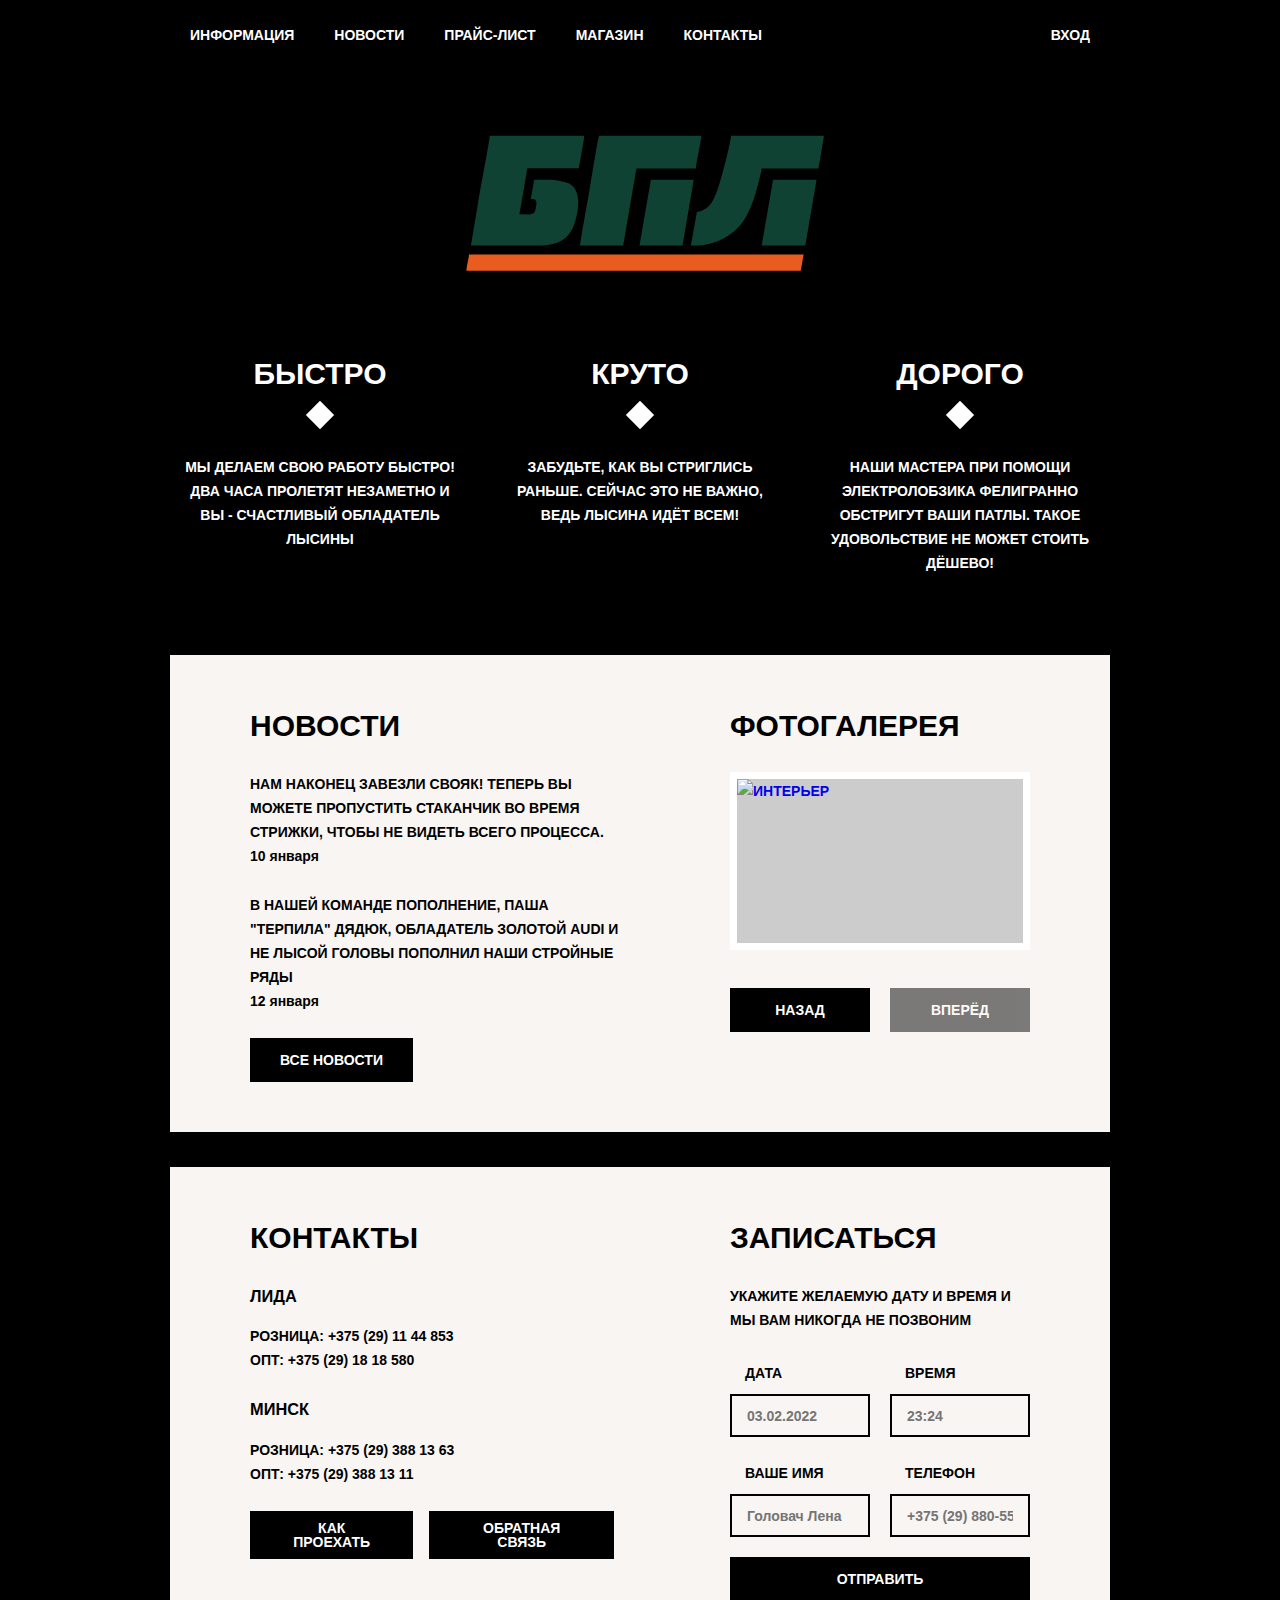
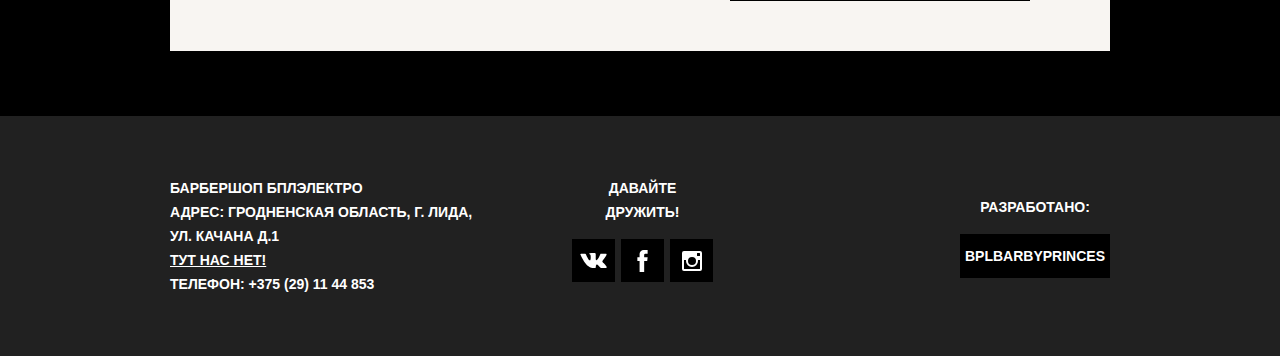
==== desktop/index.html @ 1f2874ce "Немного доделал адаптивное меню" ====
<!DOCTYPE html>
<html lang="en">
<head>
    <meta charset="UTF-8">
    <meta name="viewport" content="width=device-width, initial-scale=1, maximum-scale=1">
    <title>Барбершоп "БПЛэлектро"</title>
    <link rel="stylesheet" href="css/style.css">
</head>
<body>
  <header class="main-header">
   <nav class="main-navigation">
       <a class="main-header-logo">
           <img src="img/bpl_logo.svg" alt="Логотип барбершопа БПЛэлектро">
       </a>
       <div class="main-navigation-wrapper">
           <div class="container">
            <ul class="site-navigation">
           <li><a href="info.html">Информация</a></li>
           <li><a href="news.html">Новости</a></li>
           <li><a href="price.html">Прайс-лист</a></li>
           <li><a href="catalog.html">Магазин</a></li>
           <li><a href="contacts.html">Контакты</a></li>
       </ul>
            <ul class="user-navigation">
           <li class="login-link">
               <a class="login__link" href="login.html">Вход</a>
           </li>
       </ul>
           </div>
       </div>
   </nav>
  </header>
  <main class="container">

      <h1 class="visually-hidden">Барбершоп БПЛэлектро</h1>

      <section class="features">
          <h2 class="visually-hidden">Преимущества</h2>
          <ul   class="features-list">
              <li   class="feature-item">
                  <h3>Быстро</h3>
                  <p>Мы делаем свою работу быстро! Два часа пролетят незаметно и вы - счастливый обладатель
                  лысины</p>
              </li>
              <li class="feature-item">
                  <h3>Круто</h3>
                  <p>Забудьте, как вы стриглись раньше. Сейчас это не важно, ведь лысина идёт всем!</p>
              </li>
              <li class="feature-item">
                  <h3>Дорого</h3>
                  <p>Наши мастера при помощи электролобзика фелигранно обстригут ваши патлы.
                  Такое удовольствие не может стоить дёшево!</p>
              </li>
          </ul>
      </section>
      <div class="index-columns">
      <section class="news">
          <h2>Новости</h2>
          <ul class="news-list">
              <li class="news-item">
                 <p>Нам наконец завезли Свояк! Теперь вы можете пропустить стаканчик во
                  время стрижки, чтобы не видеть всего процесса.</p>
                  <time datetime="2022-01-10">10 января</time>
              </li>
              <li class="news-item">
                  <p>В нашей команде пополнение, Паша "Терпила" Дядюк, обладатель золотой Audi
                  и не лысой головы пополнил наши стройные ряды</p>
                  <time datetime="2022-01-12">12 января</time>
              </li>
          </ul>
          <a class="button" href="news.html">Все новости</a>
      </section>
      <section class="gallery">
          <h2>Фотогалерея</h2>
          <div class="gallery-container">
          <figure class="gallery-content">
              <a href="#"><img src="img/studio.jpg" width="286" height="164" alt="Интерьер"></a>
          </figure>
          <button class="button gallery-button gallery-button-back">Назад</button>
          <button class="button gallery-button gallery-button-next" disabled>Вперёд</button>
          </div>
      </section>
      </div>
      <div class="index-columns">
      <section class="contacts">
          <h2>Контакты</h2>
          <p>
          <h3>Лида</h3>
              Розница: +375 (29) 11 44 853<br>
              Опт: +375 (29) 18 18 580
          </p>
          <p>
          <h3>Минск</h3>
              Розница: +375 (29) 388 13 63<br>
              Опт: +375 (29) 388 13 11
          </p>
          <div class="contacts__buttons">
          <a class="button map-popup-button" href="map.html">Как проехать</a>
          <a class="button" href="contacts.html">Обратная связь</a>
          </div>
      </section>
      <section class="appointment">
          <h2>Записаться</h2>
          <p class="appointment-info">Укажите желаемую дату и время и мы вам никогда не позвоним</p>
          <form class="appointment-form" action="https://echo.bplelektro.by" method="post">
              <p class="appointment-item">
                  <label for="appointment-date">Дата</label>
                  <input id="appointment-date" type="text" name="date" value="" placeholder="03.02.2022">
              </p>
              <p class="appointment-item">
                  <label for="appointment-time">Время</label>
                  <input id="appointment-time" type="text" name="time" value="" placeholder="23:24">
              </p>
              <p class="appointment-item">
                  <label for="appointment-name">Ваше имя</label>
                  <input id="appointment-name" type="text" name="name" value="" placeholder="Головач Лена">
              </p>
              <p class="appointment-item">
                  <label for="appointment-phone">Телефон</label>
                  <input id="appointment-phone" type="tel" name="phone" value="" placeholder="+375 (29) 880-55-53">
              </p>
              <button class="button" type="submit">Отправить</button>
          </form>
      </section>
      </div>
  </main>
  <footer class="main-footer">
      <div class="container">
        <p class="footer-contacts">
          Барбершоп БПЛэлектро
          <br> Адрес: Гродненская область, г. Лида, ул. Качана д.1
          <br>
          <a href="map.html">Тут нас нет!</a>
          <br> Телефон: +375 (29) 11 44 853
      </p>
        <div class="footer-social">
          <b>Давайте дружить!</b>
          <ul>
              <li>
                  <a class="social-button" href="#">
                      <span class="visually-hidden">Вконтакте</span>
                      <svg xmlns="http://www.w3.org/2000/svg" width="27" height="15" viewBox="0 0 26.14 14.91">
                          <path d="M26 13.47l-.09-.17a13.55 13.55 0 0 0-2.6-3q-.87-.83-1.1-1.12A1 1 0 0 1 22 8a10.27 10.27 0 0 1 1.22-1.78l.88-1.16q2.35-3.13 2-4L26 .94a.8.8 0 0 0-.4-.22 2.14 2.14 0 0 0-.87 0h-3.92a.51.51 0 0 0-.27 0h-.3a.6.6 0 0 0-.15.14.93.93 0 0 0-.14.24 22.22 22.22 0 0 1-1.46 3.06q-.5.84-.93 1.46a7 7 0 0 1-.71.91 4.94 4.94 0 0 1-.52.47q-.23.18-.35.15l-.23-.05a.9.9 0 0 1-.31-.33 1.49 1.49 0 0 1-.16-.53v-.55-.65-.57-1.12-1-.75a3.14 3.14 0 0 0 0-.62 2.12 2.12 0 0 0-.14-.44.73.73 0 0 0-.28-.33 1.57 1.57 0 0 0-.46-.18A9 9 0 0 0 12.57 0a8.93 8.93 0 0 0-3.25.33 1.83 1.83 0 0 0-.52.41q-.25.3-.07.33a1.67 1.67 0 0 1 1.16.59l.08.16a2.6 2.6 0 0 1 .19.63 6.32 6.32 0 0 1 .12 1 10.59 10.59 0 0 1 0 1.7q-.07.71-.13 1.1a2.21 2.21 0 0 1-.18.64 2.69 2.69 0 0 1-.16.3l-.07.07a1 1 0 0 1-.37.07.86.86 0 0 1-.46-.19 3.27 3.27 0 0 1-.56-.52 7 7 0 0 1-.66-.93q-.37-.6-.76-1.42l-.22-.39q-.2-.38-.56-1.11t-.62-1.43A.9.9 0 0 0 5.2.9h-.07a.93.93 0 0 0-.22-.16A1.44 1.44 0 0 0 4.6.65L.87.68A1 1 0 0 0 .1.94L0 1a.44.44 0 0 0 0 .22 1.08 1.08 0 0 0 .08.37Q.9 3.53 1.86 5.31t1.66 2.87Q4.23 9.27 5 10.24t1 1.24l.37.41.34.33a8.06 8.06 0 0 0 1 .78 16.34 16.34 0 0 0 1.4.9 7.6 7.6 0 0 0 1.79.72 6.19 6.19 0 0 0 2 .22h1.57a1.08 1.08 0 0 0 .72-.3l.05-.07a.9.9 0 0 0 .1-.25 1.38 1.38 0 0 0 0-.37 4.48 4.48 0 0 1 .09-1.05 2.77 2.77 0 0 1 .23-.71 1.74 1.74 0 0 1 .29-.4 1.19 1.19 0 0 1 .23-.2h.11a.86.86 0 0 1 .77.21 4.52 4.52 0 0 1 .83.79q.39.47.93 1.05a6.41 6.41 0 0 0 1 .87l.27.16a3.31 3.31 0 0 0 .71.3 1.53 1.53 0 0 0 .76.07l3.48-.05a1.58 1.58 0 0 0 .8-.17.68.68 0 0 0 .34-.37 1.06 1.06 0 0 0 0-.46 1.71 1.71 0 0 0-.1-.36z"
                                fill="#fff" />
                      </svg>
                  </a>
              </li>
              <li>
                  <a class="social-button" href="#">
                      <span class="visually-hidden">Фейсбук</span>
                      <svg xmlns="http://www.w3.org/2000/svg" width="19" height="22" viewBox="0 0 10.15 21.74">
                          <path d="M3.34 1.12A4.77 4.77 0 0 1 6.53 0h3.61v3.81H7.81a1.07 1.07 0 0 0-1.09.83v2.55h3.42c-.08 1.23-.24 2.45-.41 3.67h-3v10.87H2.21V10.86H0V7.21h2.19V3.66a3.83 3.83 0 0 1 1.15-2.54z"
                                fill="#fff" />
                      </svg>
                  </a>
              </li>
              <li>
                  <a class="social-button" href="#">
                      <span class="visually-hidden">Инстаграм</span>
                      <svg xmlns="http://www.w3.org/2000/svg" width="20" height="20" viewBox="0 0 20 20">
                          <path d="M18 0H2a2 2 0 0 0-2 2v16a2 2 0 0 0 2 2h16a2 2 0 0 0 2-2V2a2 2 0 0 0-2-2zm-8 6a4 4 0 1 1-4 4 4 4 0 0 1 4-4zM2.5 18a.47.47 0 0 1-.5-.5V9h2.1a3.4 3.4 0 0 0-.1 1 6 6 0 1 0 12 0 3.4 3.4 0 0 0-.1-1H18v8.5a.47.47 0 0 1-.5.5zM18 4.5a.47.47 0 0 1-.5.5h-2a.47.47 0 0 1-.5-.5v-2a.47.47 0 0 1 .5-.5h2a.47.47 0 0 1 .5.5z"
                                fill="#fff" />
                      </svg>
                  </a>
              </li>
          </ul>
      </div>
        <p class="footer-copyright">
          <b>Разработано:</b>
          <a class="button" href="https://bplelektro.by">BPLBarbyPrinces</a>
      </p>
      </div>
  </footer>

  <section class="modal modal-login">
      <h2>Личный кабинет</h2>
      <p class="modal-description">Введите пожалуйста свой логин и пароль</p>
      <form class="login-form" action="https://bplelektro.by" method="post">
          <p>
              <label class="visually-hidden" for="user-login">Логин</label>
              <input class="login-icon-user" id="user-login" type="text" name="login" placeholder="Логин">
          </p>
          <p>
              <label class="visually-hidden" for="user-password">Пароль</label>
              <input class="login-icon-password" id="user-password" type="password" name="password" placeholder="Пароль">
          </p>
          <p class="login-help">
              <label class="login-checkbox">
                  <input type="checkbox" name="remember" class="visually-hidden">
                  <span class="checkbox-indicator"></span>
                  Запомните меня
              </label>
              <a class="restore" href="#">Я забыл пароль!</a>
          </p>
          <button class="button" type="submit">Войти</button>
      </form>
      <button class="modal-close" type="button">Закрыть</button>
  </section>

  <section class="modal modal-map">
      <h2 class="visually-hidden">Как до нас добраться</h2>
      <div style="position:relative;overflow:hidden;"><a href="https://yandex.by/maps/org/bplelektro/1144989977/?utm_medium=mapframe&utm_source=maps" style="color:#eee;font-size:12px;position:absolute;top:0px;">БПЛэлектро</a><a href="https://yandex.by/maps/21144/lida/category/electrical_products/184107066/?utm_medium=mapframe&utm_source=maps" style="color:#eee;font-size:12px;position:absolute;top:14px;">Электротехническая продукция в Лиде</a><a href="https://yandex.by/maps/21144/lida/category/wholesale_company/184108065/?utm_medium=mapframe&utm_source=maps" style="color:#eee;font-size:12px;position:absolute;top:28px;">Оптовая компания в Лиде</a><iframe src="https://yandex.by/map-widget/v1/-/CCU5ZZEWlA" width="766" height="561" frameborder="1" allowfullscreen="true" style="position:relative;"></iframe></div>
      <button class="modal-close" type="button">Закрыть</button>
  </section>

<script src="js/popup.js"></script>

</body>

</html>
---- desktop/css/style.css ----
body {
  min-width: 960px;
  margin: 0;
  padding: 0;
  font-family: "Monserat", sans-serif;
  font-size: 14px;
  line-height: 24px;
  font-weight: 700;
  color: #ffffff;
  text-transform: uppercase;

  background-color: #000000;
}

.inner-page {
  color: #000000;

  background-color: #f9f6f3;
}

a {
  text-decoration: none;
}

img {
  max-width: 100%;
  height: auto;
}

.visually-hidden:not(:focus):not(:active),
input[type="checkbox"].visually-hidden,
input[type="radio"].visually-hidden {
  position: absolute;

  width: 1px;
  height: 1px;
  margin: -1px;
  border: 0;
  padding: 0;

  white-space: nowrap;

  clip-path: inset(100%);
  clip: rect(0 0 0 0);
  overflow: hidden;
}

.button {
  display: inline-block;
  margin-right: 16px;
  padding: 10px 30px;

  font: inherit;
  text-align: center;
  color: #ffffff;
  vertical-align: middle;
  text-transform: uppercase;

  background-color: #000000;
  border: none;
}

.button:hover,
.button:focus,
.button:active {
  background-color: #663d15;
}

.button.disabled,
.button:disabled {
  cursor: default;
  opacity: 0.5;
  background-color: #000000;
}

.container {
  width: 940px;
  margin: 0 auto;
  padding: 0 10px;
}

.main-header {
  margin-bottom: 70px;
}

.inner-page .main-header {
  margin-bottom: 70px;

  background-color: #000000;
}

.main-navigation {
  display: flex;
  flex-direction: column;
  align-items: center;

  font-size: 14px;
  line-height: 20px;
  color: #ffffff;

  background-color: transparent;
}

.inner-page .main-navigation {
  align-items: flex-start;
  flex-direction: row;
}

.main-navigation .container {
  display: flex;
}

.main-header-logo {
  order: 2;

  width: 368px;
  height: 153px;
}

.inner-page .main-header-logo {
  order: 0;

  width: 111px;
  height: 24px;
  padding: 23px 20px;
}

.main-navigation-wrapper {
  width: 100%;
  margin-bottom: 60px;

  background-color: #000000;
}

.main-navigation-wrapper .container {
  display: flex;
  justify-content: space-between;
}

.site-navigation {
  display: flex;
  flex-wrap: wrap;
  width: 620px;
  margin: 0;
  padding: 0;

  list-style: none;
}

.user-navigation {
  display: flex;
  justify-content: flex-end;
  max-width: 140px;
  margin: 0;
  padding: 0;

  list-style: none;
}

.inner-page{
  margin-left: auto;
}
.login-link{
  display: flex;
  align-items: center;
  justify-content: center;
}


.site-navigation a,
.user-navigation a {
  display: block;
  padding: 25px 20px;
  vertical-align: middle;
  color: #ffffff;
}

.site-navigation a:hover,
.site-navigation a:focus,
.user-navigation a:hover,
.user-navigation a:focus {
  background-color: #242424;
}

.site-navigation-current {
  position: relative;
}

.site-navigation-current a[href] {
  pointer-events: none;
}

.site-navigation-current a:not([href]) {
  background-color: #000000;
}

.site-navigation-current::after {
  content: "";

  position: absolute;
  right: 20px;
  bottom: 0;
  left: 20px;

  height: 5px;

  background-color: #ffffff;
}

.user-navigation .login-link {
  position: relative;
  padding-left: 50px;
}

.login-link:hover::before,
.login-link:focus::before,
.login-link:active::before {
  opacity: 1;
}

.features {
  margin-bottom: 80px;
}

.features-list {
  display: flex;
  justify-content: space-between;
  margin: 0;
  padding: 0;

  list-style: none;
}

.feature-item {
  width: 300px;

  text-align: center;
}

.feature-item h3 {
  position: relative;

  margin: 0;
  margin-bottom: 60px;

  font-size: 30px;
  line-height: 42px;
}

.feature-item h3::after {
  content: "";

  position: absolute;
  bottom: -30px;
  left: 50%;

  width: 20px;
  height: 20px;
  margin-left: -10px;

  background-color: #ffffff;

  transform: rotate(45deg);
}

.feature-item p {
  margin: 0 10px;
}

.index-columns {
  display: flex;
  justify-content: space-between;
  padding: 50px 80px;
  margin-bottom: 35px;

  color: #000000;

  background-color: #f8f5f2;
}

.index-columns h2 {
  margin: 0;
  margin-bottom: 25px;

  font-size: 30px;
  line-height: 42px;
}

.news {
  width: 380px;
}

.news-list {
  margin: 0;
  margin-bottom: 25px;
  padding: 0;

  list-style: none;
}

.news-item {
  margin-bottom: 25px;
}

.news-item p {
  margin: 0;
}

.news-item time {
  text-transform: none;
}

.gallery {
  width: 300px;
}

.gallery-container {
  position: relative;

  height: 260px;
}

.gallery-content {
  height: 164px;
  margin: 0;

  background-color: #cccccc;
  border: 7px solid #ffffff;
}

.gallery-content img {
  width: 286px;
  height: 164px;
}

.gallery-button {
  position: absolute;
  bottom: 0;

  box-sizing: border-box;
  width: 140px;
  margin: 0;
}

.gallery-button-back {
  left: 0;
}

.gallery-button-next {
  right: 0;
}

.contacts {
  width: 380px;
}
.contacts__buttons{
  display: flex;
  align-items: center;
  justify-content: space-between;
  line-height: 1;
  height: auto;
}

.contacts p {
  margin-bottom: 25px;
}

.appointment {
  width: 300px;
}

.appointment-info {
  margin-bottom: 15px;
}

.appointment-form {
  display: flex;
  flex-wrap: wrap;
  justify-content: space-between;
}

.appointment-item {
  width: 140px;
  margin-bottom: 10px;
}

.appointment-item label {
  display: block;
  margin-bottom: 9px;
  margin-left: 15px;
}

.appointment-item input {
  width: 140px;
  padding: 8px 15px 7px 15px;
  font: inherit;
  background-color: transparent;
  border: 2px solid #000000;

  box-sizing: border-box;
}

.appointment-item input:focus {
  border-color: #663d15;
}

.appointment .button {
  display: block;
  width: 100%;
  margin-top: 10px;
  margin-right: 0;
}

.inner-page-container {
  margin-bottom: 55px;
}

.page-title {
  margin: 0;
  margin-bottom: 15px;
  padding: 0;

  font-size: 30px;
  line-height: 42px;
}

.inner-page-title {
  margin-bottom: 55px;
}

.breadcrumbs {
  display: flex;
  justify-content: flex-start;
  flex-wrap: wrap;
  padding: 0;
  list-style: none;
}

.breadcrumbs li {
  position: relative;

  margin-right: 42px;
}

.breadcrumbs li:last-child {
  margin-right: 0;
}

.breadcrumbs li::after {
  content: "";

  position: absolute;
  top: 7px;
  right: -25px;

  width: 8px;
  height: 8px;

  background-color: #000000;

  transform: rotate(45deg);
}

.breadcrumbs a {
  color: #000000;
}

.breadcrumbs a:hover,
.breadcrumbs a:focus {
  text-decoration: underline;
}

.breadcrumbs-current {
  color: #aba9a7;
}

.breadcrumbs-current::after {
  display: none;
}

.catalog-columns {
  display: flex;
  justify-content: space-between;
}

.filters {
  width: 180px;
}

.filter fieldset {
  padding: 0;
  margin: 0;
  margin-bottom: 30px;

  border: none;
}

.filter fieldset:first-child {
  margin-bottom: 35px;
}

.filter legend {
  margin-bottom: 26px;

  font-size: 24px;
  line-height: 30px;
}

.filter ul {
  padding: 0;
  margin: 0;

  list-style: none;
  line-height: 18px;
}

.filter-option {
  margin-bottom: 19px;
  padding-left: 45px;
}

.filter-option label {
  position: relative;

  display: block;

  cursor: pointer;
  user-select: none;
}

.filter-input-checkbox:hover + label,
.filter-input-checkbox:focus + label {
  color: #663d15;
}

.filter-input-checkbox + label::before {
  content: "";
  position: absolute;
  left: -42px;
  top: 0;

  width: 16px;
  height: 16px;

  border: 2px solid #000000;
}

.filter-input-checkbox:checked + label::after {
  content: "";

  position: absolute;
  top: 4px;
  left: -38px;

  width: 12px;
  height: 12px;

}

.filter-input-radio + label::before {
  content: "";

  position: absolute;
  left: -42px;
  top: -1px;

  width: 16px;
  height: 16px;

  border: 2px solid #000000;
  border-radius: 50%;
}

.filter-input-radio:checked + label::after {
  content: "";

  position: absolute;
  top: 5px;
  left: -36px;

  width: 8px;
  height: 8px;

  background-color: #000000;
  border-radius: 50%;
}

.filter-input:hover + label,
.filter-input:focus + label {
  color: #663d15;
}

.filter-input:focus + label::before,
.filter-input:focus + label::before {
  border-color: #663d15;
  outline: thin dotted;
  outline: 5px auto -webkit-focus-ring-color;
}

.filter-input:disabled + label,
.filter-input:checked:disabled + label,
.filter-input:disabled:hover + label,
.filter-input:disabled:focus + label {
  color: #000000;

  opacity: 0.5;
  pointer-events: none;
}

.filter-button {
  padding-left: 30px;
  padding-right: 30px;
}

.catalog {
  width: 700px;
}

.catalog-list {
  display: flex;
  flex-wrap: wrap;
  padding: 0;
  margin-bottom: 25px;

  list-style: none;
}

.catalog-item {
  width: 220px;
  min-height: 285px;
  margin-bottom: 20px;
  margin-right: 20px;

  background-color: #f8f8f8;
  box-shadow: 0 0 10px rgba(0, 0, 0, 0.1);
}

.catalog-item:nth-child(3n) {
  margin-right: 0;
}

.catalog-item:hover {
  box-shadow: 0 0 10px rgba(0, 0, 0, 0.2);
}

.catalog-item a {
  display: flex;
  flex-direction: column;

  color: #000000;
}

.catalog-item h3 {
  order: 1;
  margin: 17px 16px 12px 15px;

  font-size: 14px;
  line-height: 18px;
}

.catalog-category {
  display: block;

  text-transform: none;
}

.catalog-item-image {
  width: 220px;
  height: 165px;
  margin: 0;
}

.catalog-item-price {
  display: flex;
  margin: 15px;
}

.catalog-item-price b {
  width: 112px;
  padding: 13px 25px 11px;

  font-size: 14px;
  line-height: 20px;
  text-align: center;

  background-color: #e5e5e5;

  box-sizing: border-box;
}

.catalog-item-price .button {
  width: 50px;
  padding: 13px 18px 11px;
  margin-right: 0;

  line-height: 20px;
  color: #ffffff;
}
.inner-content {
  margin-bottom: 75px;
}

.inner-content h2 {
  margin-top: 60px;
  margin-bottom: 30px;

  font-size: 24px;
  line-height: 30px;
}

.inner-content h3 {
  margin-top: 60px;
  margin-bottom: 30px;

  font-size: 20px;
  line-height: 24px;
}

.inner-content h2 + h3 {
  margin-top: 30px;
}

.inner-content p {
  margin: 14px 0;
}

.inner-content table {
  border-collapse: collapse;
}

.inner-content td {
  padding: 10px 15px;

  border: 2px solid #000000;
}

.inner-content .big-heading {
  display: flex;
  align-items: center;

  margin-top: 55px;
  margin-bottom: 65px;

  font-size: 48px;
  line-height: 48px;
  text-align: center;
}

.big-heading::before,
.big-heading::after {
  content: "";

  flex-grow: 1;
  flex-shrink: 0;

  width: 50px;
  height: 2px;

  background: #000000;
}

.big-heading::before {
  margin-right: 25px;
}

.big-heading::after {
  margin-left: 25px;
}

.custom-list-1 {
  margin: 14px 0;
  padding: 0;

  list-style: none;
}

.custom-list-1 li {
  position: relative;

  margin-bottom: 15px;
  padding-left: 20px;
}

.custom-list-1 li::before {
  content: "";

  position: absolute;
  top: 8px;
  left: 0;

  width: 8px;
  height: 8px;

  background-color: #000000;
  transform: rotate(45deg);
}

.custom-table-1 {
  width: 100%;
}

.custom-table-1 td {
  width: 50%;
}

.custom-table-1 td:last-child {
  text-align: center;
}

.inner-columns {
  display: flex;
  justify-content: space-between;
  flex-wrap: wrap;

  margin: 60px 0;
}

.inner-column-left,
.inner-column-right {
  width: 460px;
}

.inner-column-left *:first-child,
.inner-column-right *:first-child {
  margin-top: 0;
}

.inner-column-left *:last-child,
.inner-column-right *:last-child {
  margin-bottom: 0;
}

.inner-columns > h2:first-child {
  width: 460px;
  margin-top: 0;
  margin-right: calc(100% - 460px);
}


.pagination-list {
  display: flex;
  flex-wrap: wrap;
  padding: 0;
  margin: 0;

  list-style: none;
}

.pagination-item {
  margin-right: 5px;
}

.pagination-item:last-child {
  margin-right: 0;
}

.pagination-item a {
  display: block;
  padding: 10px 19px;

  color: #ffffff;

  background-color: #000000;
}

.pagination-item a:hover,
.pagination-item a:focus,
.pagination-item a:active {
  background-color: #663d15;
}

.pagination-item-current a {
  color: #000000;

  background-color: #ffffff;
}

.pagination-item-current a:hover,
.pagination-item-current a:focus,
.pagination-item-current a:active {
  color: #000000;

  background-color: #ffffff;
}

.product-photos {
  width: 460px;
}

.product-photo-preview {
  display: flex;
  margin-top: 20px;
  list-style: none;
}

.product-photo-preview li {
  margin-right: 20px;
  height: auto;
  width: 149px;
  box-shadow: 0 0 10px 2px rgba(0, 0, 0, 0.1);
}

.product-photo-preview li:hover {
  box-shadow: 0 0 10px 2px rgba(0, 0, 0, 0.2);
}

.product-photo-preview li:nth-child(4n) {
  margin-right: 0;
}
.items-wrapper{
  display: flex;
  justify-content: space-between;
}

.product-photo-full {
  display: flex;
  justify-content: center;
  width: 460px;
  height: 498px;
  margin-bottom: 20px;

  box-shadow: 0 0 10px 2px rgba(0, 0, 0, 0.1);
}

.product-article {
  text-align: right;
  color: #aeaeae;
}

.product-price b {
  line-height: 20px;
  text-align: center;

  background-color: #e5e5e5;
}

.product-info {
  width: 390px;
  padding-top: 23px;
}

.product-info p {
  margin: 0;
}

.product-description {
  display: flex;
  justify-content: space-between;
  padding-right: 10px;
  margin-bottom: 29px;
}

.product-description p {
  width: 200px;
}

.product-article {
  text-align: right;
  color: #aeaeae;
}

.product-info .product-text {
  margin-bottom: 35px;
}

.product-info .product-price {
  display: flex;
  margin-bottom: 63px;
}

.product-price b {
  width: 112px;
  padding-top: 13px;
  padding-left: 36px;
  padding-right: 36px;
  padding-bottom: 11px;

  line-height: 20px;
  text-align: center;

  background-color: #e5e5e5;

  box-sizing: border-box;
}

.product-price .button {
  padding-left: 17px;
  padding-right: 17px;
}

.product-info h3 {
  margin: 0;
  margin-bottom: 27px;

  font-size: 24px;
  line-height: 30px;
}

.product-info ul {
  margin: 0;
  padding: 0;

  list-style: none;
}

.product-info li {
  position: relative;

  padding-left: 23px;
}

.product-info li::before {
  content: "";

  position: absolute;
  top: 7px;
  left: 2px;

  width: 8px;
  height: 8px;

  background-color: #000000;

  transform: rotate(45deg);
}

.inner-content {
  margin-bottom: 75px;
}

.inner-content h2 {
  margin-top: 60px;
  margin-bottom: 30px;

  font-size: 24px;
  line-height: 30px;
}

.inner-content h3 {
  margin-top: 60px;
  margin-bottom: 30px;

  font-size: 20px;
  line-height: 24px;
}

.inner-content h2 + h3 {
  margin-top: 30px;
}

.inner-content p {
  margin: 14px 0;
}

.inner-content table {
  border-collapse: collapse;
}

.inner-content td {
  padding: 10px 15px;

  border: 2px solid #000000;
}

.inner-content .big-heading {
  display: flex;
  align-items: center;
  
  margin-top: 55px;
  margin-bottom: 65px;
  
  font-size: 48px;
  line-height: 48px;
  text-align: center;
}

.big-heading::before,
.big-heading::after {
  content: "";
  
  flex-grow: 1;
  flex-shrink: 0;

  width: 50px;
  height: 2px;

  background: #000000;
}

.big-heading::before {
  margin-right: 25px;
}

.big-heading::after {
  margin-left: 25px;
}

.custom-list-1 {
  margin: 14px 0;
  padding: 0;

  list-style: none;
}

.custom-list-1 li {
  position: relative;

  margin-bottom: 15px;
  padding-left: 20px;
}

.custom-list-1 li::before {
  content: "";

  position: absolute;
  top: 8px;
  left: 0;

  width: 8px;
  height: 8px;

  background-color: #000000;
  transform: rotate(45deg);
}

.custom-table-1 {
  width: 100%;
}

.custom-table-1 td {
  width: 50%;
}

.custom-table-1 td:last-child {
  text-align: center;
}

.inner-columns {
  display: flex;
  justify-content: space-between;
  flex-wrap: wrap;
  
  margin: 60px 0;
}

.inner-column-left,
.inner-column-right {
  width: 460px;
}

.inner-column-left *:first-child,
.inner-column-right *:first-child {
  margin-top: 0;
}

.inner-column-left *:last-child,
.inner-column-right *:last-child {
  margin-bottom: 0;
}

.inner-columns > h2:first-child {
  width: 460px;
  margin-top: 0;
  margin-right: 460px;
  margin-right: calc(100% - 460px);
}

.short-text {
  padding-right: 80px;
}

.main-footer {
  padding: 60px 0;
  margin-top: 65px;

  color: #ffffff;

  background-color: #212121;
}

.inner-page .main-footer {
  margin-top: 45px;
}

.main-footer .container {
  display: flex;
}

.footer-contacts {
  width: 320px;
  margin: 0;
  margin-right: 80px;
}

.footer-contacts a {
  color: #ffffff;
  text-decoration: underline;
}

.footer-contacts a:hover,
.footer-contacts a:focus {
  text-decoration: none;
}

.footer-social {
  width: 145px;

  text-align: center;
}

.footer-social ul {
  display: flex;
  flex-wrap: wrap;
  justify-content: space-between;
  width: 141px;
  margin: 0 auto;
  padding: 0;

  list-style: none;
}

.footer-social b {
  display: block;
  margin-bottom: 15px;
}

.social-button {
  display: flex;
  align-items: center;
  justify-content: center;
  width: 43px;
  height: 43px;

  background-color: #000000;
}

.social-button:hover,
.social-button:focus {
  background-color: #ffffff;
}

.social-button:hover path,
.social-button:focus path {
  fill: #000000;
}

.footer-copyright {
  display: flex;
  flex-direction: column;
  justify-content: center;
  text-align: center;
  max-width: 150px;
  margin-left: auto;

}

.footer-copyright .button {
  display: flex;
  text-align: center;
  justify-content: center;
  margin-right: 0;
}

.footer-copyright b {
  display: block;
  margin-bottom: 15px;
}

.footer-copyright .button:hover,
.footer-copyright .button:focus {
  color: #000000;

  background-color: #ffffff;
}

/* Всплывающая форма */

.modal {
  position: fixed;
  
  color: #000000;

  background-color: #f8f3f0;
  box-shadow: 0 30px 50px rgba(0, 0, 0, 0.7);
}

.modal-login {
  top: 120px;
  left: 50%;
  
  display: none;

  width: 300px;
  margin-left: -230px;
  padding: 50px 80px;
}

.modal-close {
  position: absolute;
  top: 0;
  right: -34px;
  
  width: 22px;
  height: 22px;

  font-size: 0;

  background-color: transparent;
  border: 0;

  cursor: pointer;
}

.modal-close::before,
.modal-close::after {
  content: "";

  position: absolute;
  top: 10px;
  left: 2px;

  width: 19px;
  height: 3px;

  background-color: #d0d0d0;
}

.modal-close::before {
  transform: rotate(45deg);
}

.modal-close::after {
  transform: rotate(-45deg);
}

.modal-login h2 {
  margin: 0;
  margin-bottom: 20px;

  font-size: 30px;
  line-height: 42px;
}

.modal-description {
  margin: 0;
  margin-bottom: 10px;
}

.login-form p {
  margin: 0;
  margin-bottom: 10px;
}

.login-form input[type="text"],
.login-form input[type="password"] {
  box-sizing: border-box;
  width: 300px;
  padding: 10px 15px;
  padding-right: 40px;
  
  font: inherit;
  color: #000000;
  text-transform: uppercase;
  
  background-color: #f9f6f3;
  border: 2px solid #000000;
}

.login-form input:focus {
  border-color: #663d15;
}

.login-form .login-help {
  display: flex;
  flex-wrap: wrap;
  justify-content: space-between;
  margin: 15px 0;
}


.login-checkbox {
  position: relative;

  padding-left: 30px;

  cursor: pointer;
}

.login-checkbox:hover,
.login-checkbox:focus {
  color: #663d15;
}

.login-checkbox input[type="checkbox"] + .checkbox-indicator {
  position: absolute;
  top: 0;
  left: 0;

  width: 17px;
  height: 17px;

  border: 2px solid #000000;
}

.login-checkbox input[type="checkbox"]:focus + .checkbox-indicator {
  border-color: #663d15;
  outline: thin dotted;
  outline: 5px auto -webkit-focus-ring-color;
}

.login-checkbox input[type="checkbox"]:checked + .checkbox-indicator::before,
.login-checkbox input[type="checkbox"]:checked + .checkbox-indicator::after {
  content: "";

  position: absolute;
  top: 8px;
  left: 1px;

  width: 15px;
  height: 2px;

  background-color: #000000;
}

.login-checkbox input[type="checkbox"]:checked + .checkbox-indicator::before {
  transform: rotate(45deg);
}

.login-checkbox input[type="checkbox"]:checked + .checkbox-indicator::after {
  transform: rotate(-45deg);
}

.restore {
  color: #000000;
  text-decoration: underline;
}

.restore:hover,
.restore:focus {
  text-decoration: none;
}

.login-form .button {
  width: 100%;
  margin-right: 0;
}

.modal-map {
  top: 50%;
  left: 50%;

  display: none;
  width: 766px;
  height: 561px;
  margin-top: -280px;
  margin-left: -390px;
  
  border: 7px solid white;
}

@keyframes bounce {
  0% {transform:  translateY(-2000px); }
  70% {transform:  translateY(30px); }
  90% {transform:  translateY(-10px); }
  100% {transform:  translateY(0px); }
}
.modal-show{
  display: block;
  animation-name: bounce;
  animation-duration: 0.6s;
}

@keyframes  shake {
  0%, 100% {transform: translateX(0);}
  10%, 30%, 50%, 70%, 90% { transform: translateX(-10px); }
  20%, 40%, 60%, 80% { transform: translateX(10px);}
}
.modal-error{
  animation: shake;
  animation-duration: 0.6s;
}
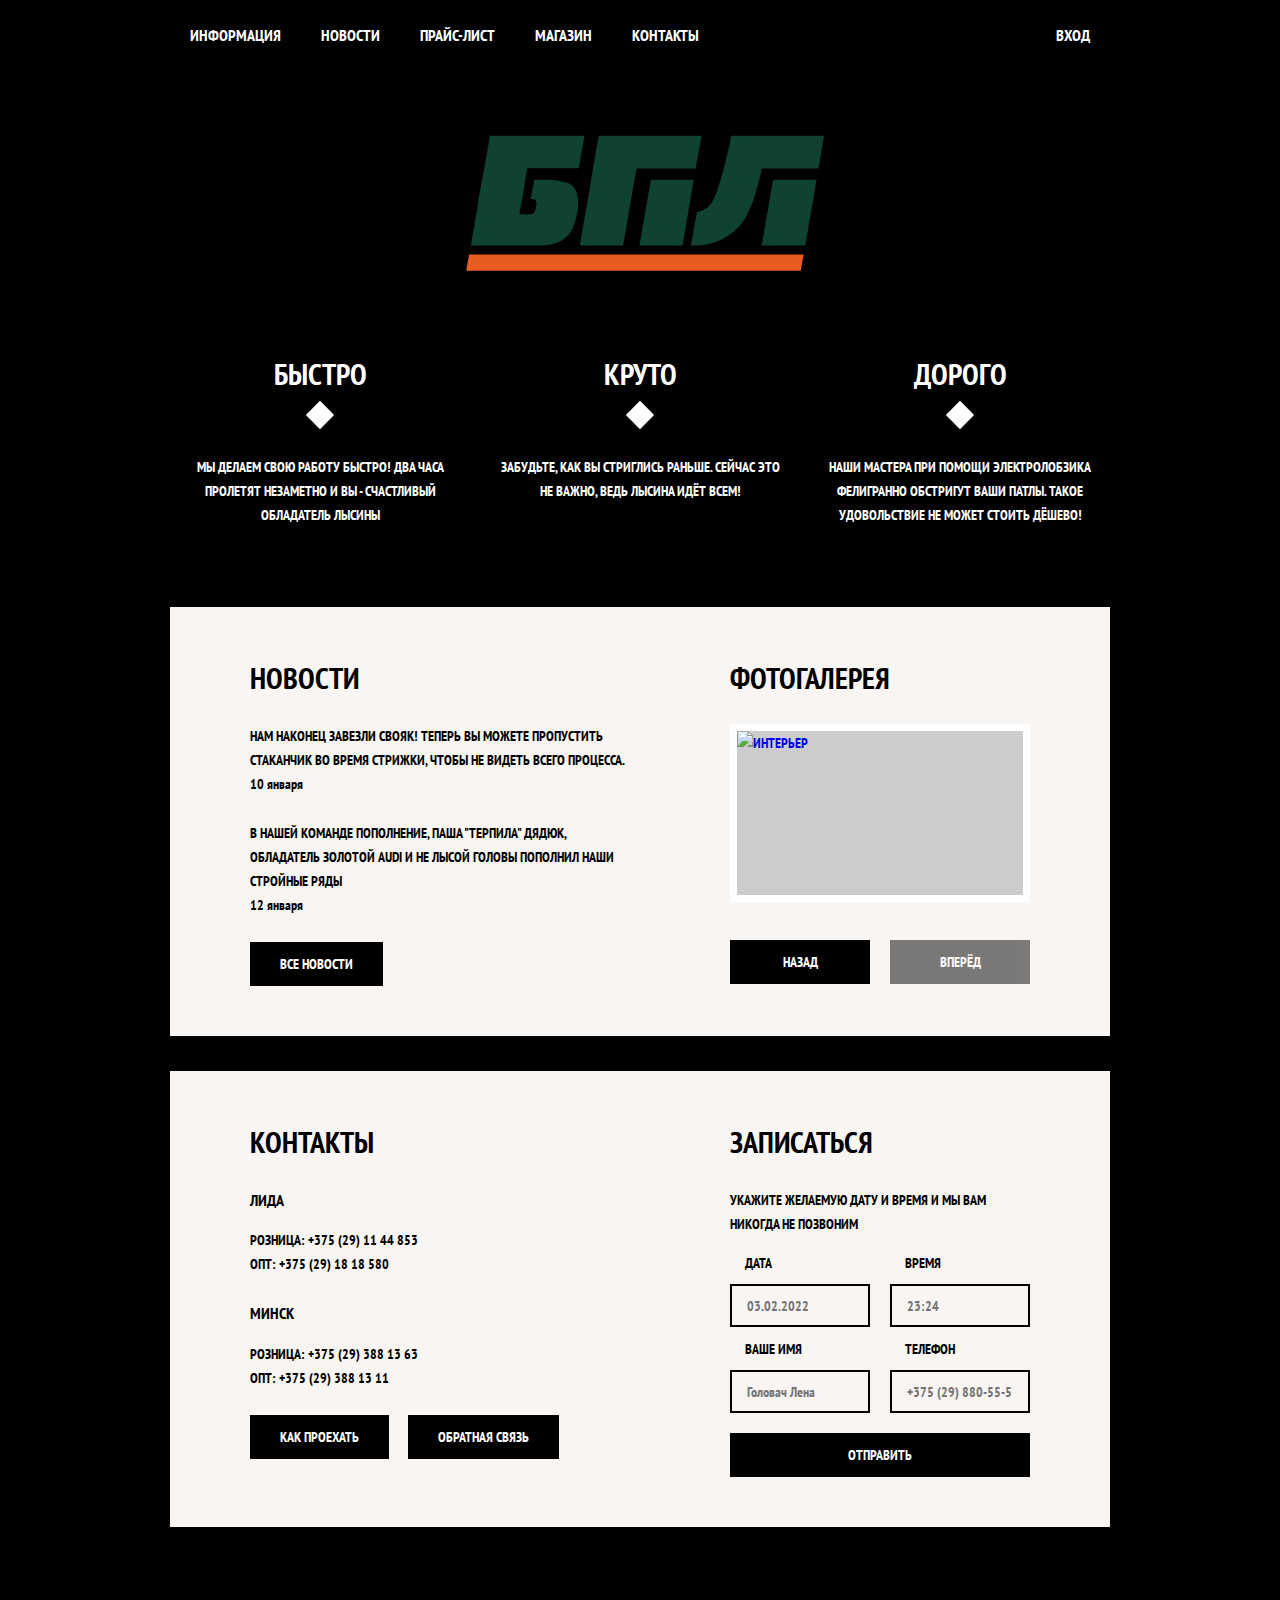
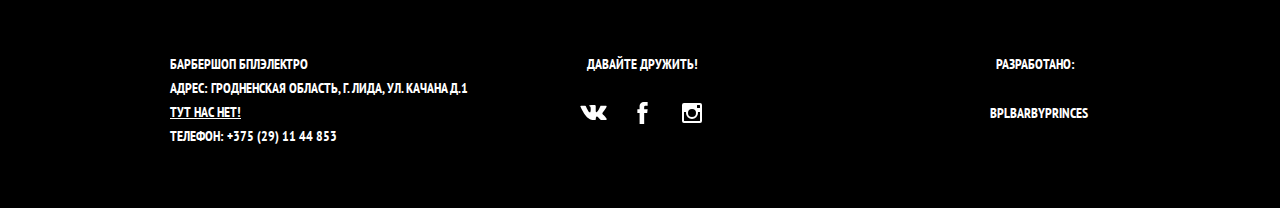
==== commit 241a755f: "Сделал адаптивную навигацию, шапку и блок со статистикой" ====
--- a/desktop/index.html
+++ b/desktop/index.html
@@ -4,6 +4,7 @@
     <meta charset="UTF-8">
     <meta name="viewport" content="width=device-width, initial-scale=1, maximum-scale=1">
     <title>Барбершоп "БПЛэлектро"</title>
+    <link rel="stylesheet" href="https://fonts.googleapis.com/css?family=PT+Sans+Narrow:400,700&amp;subset=latin,cyrillic">
     <link rel="stylesheet" href="css/style.css">
 </head>
 <body>
--- a/desktop/css/style.css
+++ b/desktop/css/style.css
@@ -2,7 +2,8 @@
   min-width: 960px;
   margin: 0;
   padding: 0;
-  font-family: "Monserat", sans-serif;
+
+  font-family: "PT Sans Narrow", Arial, sans-serif;
   font-size: 14px;
   line-height: 24px;
   font-weight: 700;
@@ -10,12 +11,18 @@
   text-transform: uppercase;
 
   background-color: #000000;
+  background-image:linear-gradient(to bottom, rgba(0,0,0,0.95),rgba(0,0,0,0)), url("img/bg.jpg");
+  background-position: top center;
+  background-repeat: no-repeat;
 }
 
 .inner-page {
   color: #000000;
 
   background-color: #f9f6f3;
+  background-image: url("img/inner-bgr.jpg");
+  background-position: 0 0;
+  background-repeat: repeat;
 }
 
 a {
@@ -94,7 +101,7 @@
   flex-direction: column;
   align-items: center;
 
-  font-size: 14px;
+  font-size: 16px;
   line-height: 20px;
   color: #ffffff;
 
@@ -157,20 +164,15 @@
   list-style: none;
 }
 
-.inner-page{
+.inner-page .user-navigation {
   margin-left: auto;
 }
-.login-link{
-  display: flex;
-  align-items: center;
-  justify-content: center;
-}
-
 
 .site-navigation a,
 .user-navigation a {
   display: block;
   padding: 25px 20px;
+
   vertical-align: middle;
   color: #ffffff;
 }
@@ -186,10 +188,6 @@
   position: relative;
 }
 
-.site-navigation-current a[href] {
-  pointer-events: none;
-}
-
 .site-navigation-current a:not([href]) {
   background-color: #000000;
 }
@@ -209,7 +207,25 @@
 
 .user-navigation .login-link {
   position: relative;
+
   padding-left: 50px;
+}
+
+.login-link::before {
+  content: "";
+
+  position: absolute;
+  top: 27px;
+  left: 24px;
+
+  width: 16px;
+  height: 18px;
+
+  background: url("img/login.svg");
+  background-repeat: no-repeat;
+  background-position: 0 0;
+
+  opacity: 0.3;
 }
 
 .login-link:hover::before,
@@ -353,15 +369,9 @@
 .contacts {
   width: 380px;
 }
-.contacts__buttons{
-  display: flex;
-  align-items: center;
-  justify-content: space-between;
-  line-height: 1;
-  height: auto;
-}
 
 .contacts p {
+  margin: 0;
   margin-bottom: 25px;
 }
 
@@ -370,6 +380,7 @@
 }
 
 .appointment-info {
+  margin: 0;
   margin-bottom: 15px;
 }
 
@@ -381,6 +392,7 @@
 
 .appointment-item {
   width: 140px;
+  margin: 0;
   margin-bottom: 10px;
 }
 
@@ -392,7 +404,8 @@
 
 .appointment-item input {
   width: 140px;
-  padding: 8px 15px 7px 15px;
+  padding: 8px 15px 7px;
+
   font: inherit;
   background-color: transparent;
   border: 2px solid #000000;
@@ -424,15 +437,14 @@
   line-height: 42px;
 }
 
-.inner-page-title {
-  margin-bottom: 55px;
-}
-
 .breadcrumbs {
   display: flex;
   justify-content: flex-start;
   flex-wrap: wrap;
   padding: 0;
+  margin: 0;
+  margin-bottom: 20px;
+
   list-style: none;
 }
 
@@ -555,6 +567,9 @@
   width: 12px;
   height: 12px;
 
+  background-image: url("img/cross.svg");
+  background-repeat: no-repeat;
+  background-position: 0 0;
 }
 
 .filter-input-radio + label::before {
@@ -620,6 +635,7 @@
   display: flex;
   flex-wrap: wrap;
   padding: 0;
+  margin: 0;
   margin-bottom: 25px;
 
   list-style: none;
@@ -652,7 +668,10 @@
 
 .catalog-item h3 {
   order: 1;
-  margin: 17px 16px 12px 15px;
+  margin-top: 17px;
+  margin-bottom: 12px;
+  margin-left: 16px;
+  margin-right: 15px;
 
   font-size: 14px;
   line-height: 18px;
@@ -673,6 +692,7 @@
 .catalog-item-price {
   display: flex;
   margin: 15px;
+  margin-top: 0;
 }
 
 .catalog-item-price b {
@@ -696,146 +716,6 @@
   line-height: 20px;
   color: #ffffff;
 }
-.inner-content {
-  margin-bottom: 75px;
-}
-
-.inner-content h2 {
-  margin-top: 60px;
-  margin-bottom: 30px;
-
-  font-size: 24px;
-  line-height: 30px;
-}
-
-.inner-content h3 {
-  margin-top: 60px;
-  margin-bottom: 30px;
-
-  font-size: 20px;
-  line-height: 24px;
-}
-
-.inner-content h2 + h3 {
-  margin-top: 30px;
-}
-
-.inner-content p {
-  margin: 14px 0;
-}
-
-.inner-content table {
-  border-collapse: collapse;
-}
-
-.inner-content td {
-  padding: 10px 15px;
-
-  border: 2px solid #000000;
-}
-
-.inner-content .big-heading {
-  display: flex;
-  align-items: center;
-
-  margin-top: 55px;
-  margin-bottom: 65px;
-
-  font-size: 48px;
-  line-height: 48px;
-  text-align: center;
-}
-
-.big-heading::before,
-.big-heading::after {
-  content: "";
-
-  flex-grow: 1;
-  flex-shrink: 0;
-
-  width: 50px;
-  height: 2px;
-
-  background: #000000;
-}
-
-.big-heading::before {
-  margin-right: 25px;
-}
-
-.big-heading::after {
-  margin-left: 25px;
-}
-
-.custom-list-1 {
-  margin: 14px 0;
-  padding: 0;
-
-  list-style: none;
-}
-
-.custom-list-1 li {
-  position: relative;
-
-  margin-bottom: 15px;
-  padding-left: 20px;
-}
-
-.custom-list-1 li::before {
-  content: "";
-
-  position: absolute;
-  top: 8px;
-  left: 0;
-
-  width: 8px;
-  height: 8px;
-
-  background-color: #000000;
-  transform: rotate(45deg);
-}
-
-.custom-table-1 {
-  width: 100%;
-}
-
-.custom-table-1 td {
-  width: 50%;
-}
-
-.custom-table-1 td:last-child {
-  text-align: center;
-}
-
-.inner-columns {
-  display: flex;
-  justify-content: space-between;
-  flex-wrap: wrap;
-
-  margin: 60px 0;
-}
-
-.inner-column-left,
-.inner-column-right {
-  width: 460px;
-}
-
-.inner-column-left *:first-child,
-.inner-column-right *:first-child {
-  margin-top: 0;
-}
-
-.inner-column-left *:last-child,
-.inner-column-right *:last-child {
-  margin-bottom: 0;
-}
-
-.inner-columns > h2:first-child {
-  width: 460px;
-  margin-top: 0;
-  margin-right: calc(100% - 460px);
-}
-
 
 .pagination-list {
   display: flex;
@@ -889,14 +769,24 @@
 
 .product-photo-preview {
   display: flex;
-  margin-top: 20px;
+  padding: 0;
+  margin: 0;
+  margin-top: 60px;
+
   list-style: none;
 }
 
+.items-wrapper{
+  display: flex;
+  justify-content: space-between;
+}
+
 .product-photo-preview li {
+  display: flex;
+  width: 140px;
+  height: 149px;
   margin-right: 20px;
-  height: auto;
-  width: 149px;
+
   box-shadow: 0 0 10px 2px rgba(0, 0, 0, 0.1);
 }
 
@@ -907,16 +797,11 @@
 .product-photo-preview li:nth-child(4n) {
   margin-right: 0;
 }
-.items-wrapper{
-  display: flex;
-  justify-content: space-between;
-}
 
 .product-photo-full {
-  display: flex;
-  justify-content: center;
   width: 460px;
   height: 498px;
+  margin: 0;
   margin-bottom: 20px;
 
   box-shadow: 0 0 10px 2px rgba(0, 0, 0, 0.1);
@@ -1065,10 +950,10 @@
 .inner-content .big-heading {
   display: flex;
   align-items: center;
-  
+
   margin-top: 55px;
   margin-bottom: 65px;
-  
+
   font-size: 48px;
   line-height: 48px;
   text-align: center;
@@ -1077,7 +962,7 @@
 .big-heading::before,
 .big-heading::after {
   content: "";
-  
+
   flex-grow: 1;
   flex-shrink: 0;
 
@@ -1139,7 +1024,7 @@
   display: flex;
   justify-content: space-between;
   flex-wrap: wrap;
-  
+
   margin: 60px 0;
 }
 
@@ -1169,126 +1054,69 @@
   padding-right: 80px;
 }
 
-.main-footer {
-  padding: 60px 0;
-  margin-top: 65px;
-
-  color: #ffffff;
-
-  background-color: #212121;
-}
-
-.inner-page .main-footer {
-  margin-top: 45px;
-}
-
-.main-footer .container {
-  display: flex;
-}
-
-.footer-contacts {
-  width: 320px;
-  margin: 0;
-  margin-right: 80px;
-}
-
-.footer-contacts a {
-  color: #ffffff;
-  text-decoration: underline;
-}
-
-.footer-contacts a:hover,
-.footer-contacts a:focus {
-  text-decoration: none;
-}
-
-.footer-social {
-  width: 145px;
-
-  text-align: center;
-}
-
-.footer-social ul {
-  display: flex;
-  flex-wrap: wrap;
-  justify-content: space-between;
-  width: 141px;
-  margin: 0 auto;
-  padding: 0;
-
-  list-style: none;
-}
-
-.footer-social b {
-  display: block;
-  margin-bottom: 15px;
-}
-
-.social-button {
-  display: flex;
-  align-items: center;
-  justify-content: center;
-  width: 43px;
-  height: 43px;
-
-  background-color: #000000;
-}
-
-.social-button:hover,
-.social-button:focus {
-  background-color: #ffffff;
-}
-
-.social-button:hover path,
-.social-button:focus path {
-  fill: #000000;
-}
-
-.footer-copyright {
-  display: flex;
-  flex-direction: column;
-  justify-content: center;
-  text-align: center;
-  max-width: 150px;
-  margin-left: auto;
-
-}
-
-.footer-copyright .button {
-  display: flex;
-  text-align: center;
-  justify-content: center;
-  margin-right: 0;
-}
-
-.footer-copyright b {
-  display: block;
-  margin-bottom: 15px;
-}
-
-.footer-copyright .button:hover,
-.footer-copyright .button:focus {
-  color: #000000;
-
-  background-color: #ffffff;
-}
-
-/* Всплывающая форма */
+@keyframes bounce {
+  0% {
+    transform: translateY(-2000px);
+  }
+
+  70% {
+    transform: translateY(30px);
+  }
+
+  90% {
+    transform: translateY(-10px);
+  }
+
+  100% {
+    transform: translateY(0);
+  }
+}
+
+@keyframes shake {
+  0%,
+  100% {
+    transform: translateX(0);
+  }
+
+  10%,
+  30%,
+  50%,
+  70%,
+  90% {
+    transform: translateX(-10px);
+  }
+
+  20%,
+  40%,
+  60%,
+  80% {
+    transform: translateX(10px);
+  }
+}
 
 .modal {
   position: fixed;
-  
+
+  display: none;
+
   color: #000000;
 
   background-color: #f8f3f0;
-  box-shadow: 0 30px 50px rgba(0, 0, 0, 0.7);
+}
+
+.modal-show {
+  display: block;
+
+  animation: bounce 0.6s;
+}
+
+.modal-error {
+  animation: shake 0.6s;
 }
 
 .modal-login {
   top: 120px;
   left: 50%;
-  
-  display: none;
 
   width: 300px;
   margin-left: -230px;
@@ -1299,7 +1127,7 @@
   position: absolute;
   top: 0;
   right: -34px;
-  
+
   width: 22px;
   height: 22px;
 
@@ -1357,11 +1185,11 @@
   width: 300px;
   padding: 10px 15px;
   padding-right: 40px;
-  
+
   font: inherit;
   color: #000000;
   text-transform: uppercase;
-  
+
   background-color: #f9f6f3;
   border: 2px solid #000000;
 }
@@ -1377,6 +1205,17 @@
   margin: 15px 0;
 }
 
+.login-icon-user {
+  background-image: url("img/user.svg");
+  background-position: 270px center;
+  background-repeat: no-repeat;
+}
+
+.login-icon-password {
+  background-image: url("img/lock.svg");
+  background-position: 270px center;
+  background-repeat: no-repeat;
+}
 
 .login-checkbox {
   position: relative;
@@ -1449,13 +1288,131 @@
   top: 50%;
   left: 50%;
 
-  display: none;
   width: 766px;
-  height: 561px;
+  height: 560px;
   margin-top: -280px;
   margin-left: -390px;
-  
+
   border: 7px solid white;
+}
+
+.modal-map p {
+  position: absolute;
+  top: 0;
+  left: 0;
+  z-index: 1;
+
+  margin: 0;
+}
+
+.modal-map iframe {
+  position: relative;
+  z-index: 2;
+
+  border: none;
+}
+
+.main-footer {
+  padding: 60px 0;
+  margin-top: 65px;
+  background-color: black;
+
+  color: #ffffff;
+}
+
+.inner-page .main-footer {
+  margin-top: 45px;
+  background-image: linear-gradient(to bottom, black, transparent), url("img/footer.jpg");
+  background-size: 10px 40px, auto;
+  background-position: 0 0;
+  background-repeat: repeat-x, repeat;
+}
+
+.main-footer .container {
+  display: flex;
+}
+
+.footer-contacts {
+  width: 320px;
+  margin: 0;
+  margin-right: 80px;
+}
+
+.footer-contacts a {
+  color: #ffffff;
+  text-decoration: underline;
+}
+
+.footer-contacts a:hover,
+.footer-contacts a:focus {
+  text-decoration: none;
+}
+
+.footer-social {
+  width: 145px;
+
+  text-align: center;
+}
+
+.footer-social ul {
+  display: flex;
+  flex-wrap: wrap;
+  justify-content: space-between;
+  width: 141px;
+  margin: 0 auto;
+  padding: 0;
+
+  list-style: none;
+}
+
+.footer-social b {
+  display: block;
+  margin-bottom: 15px;
+}
+
+.social-button {
+  display: flex;
+  align-items: center;
+  justify-content: center;
+  width: 43px;
+  height: 43px;
+
+  background-color: #000000;
+}
+
+.social-button:hover,
+.social-button:focus {
+  background-color: #ffffff;
+}
+
+.social-button:hover path,
+.social-button:focus path {
+  fill: #000000;
+}
+
+.footer-copyright {
+  max-width: 150px;
+  margin: 0;
+  margin-left: auto;
+
+  text-align: center;
+}
+
+.footer-copyright .button {
+  display: block;
+  margin-right: 0;
+}
+
+.footer-copyright b {
+  display: block;
+  margin-bottom: 15px;
+}
+
+.footer-copyright .button:hover,
+.footer-copyright .button:focus {
+  color: #000000;
+
+  background-color: #ffffff;
 }
 
 @keyframes bounce {
